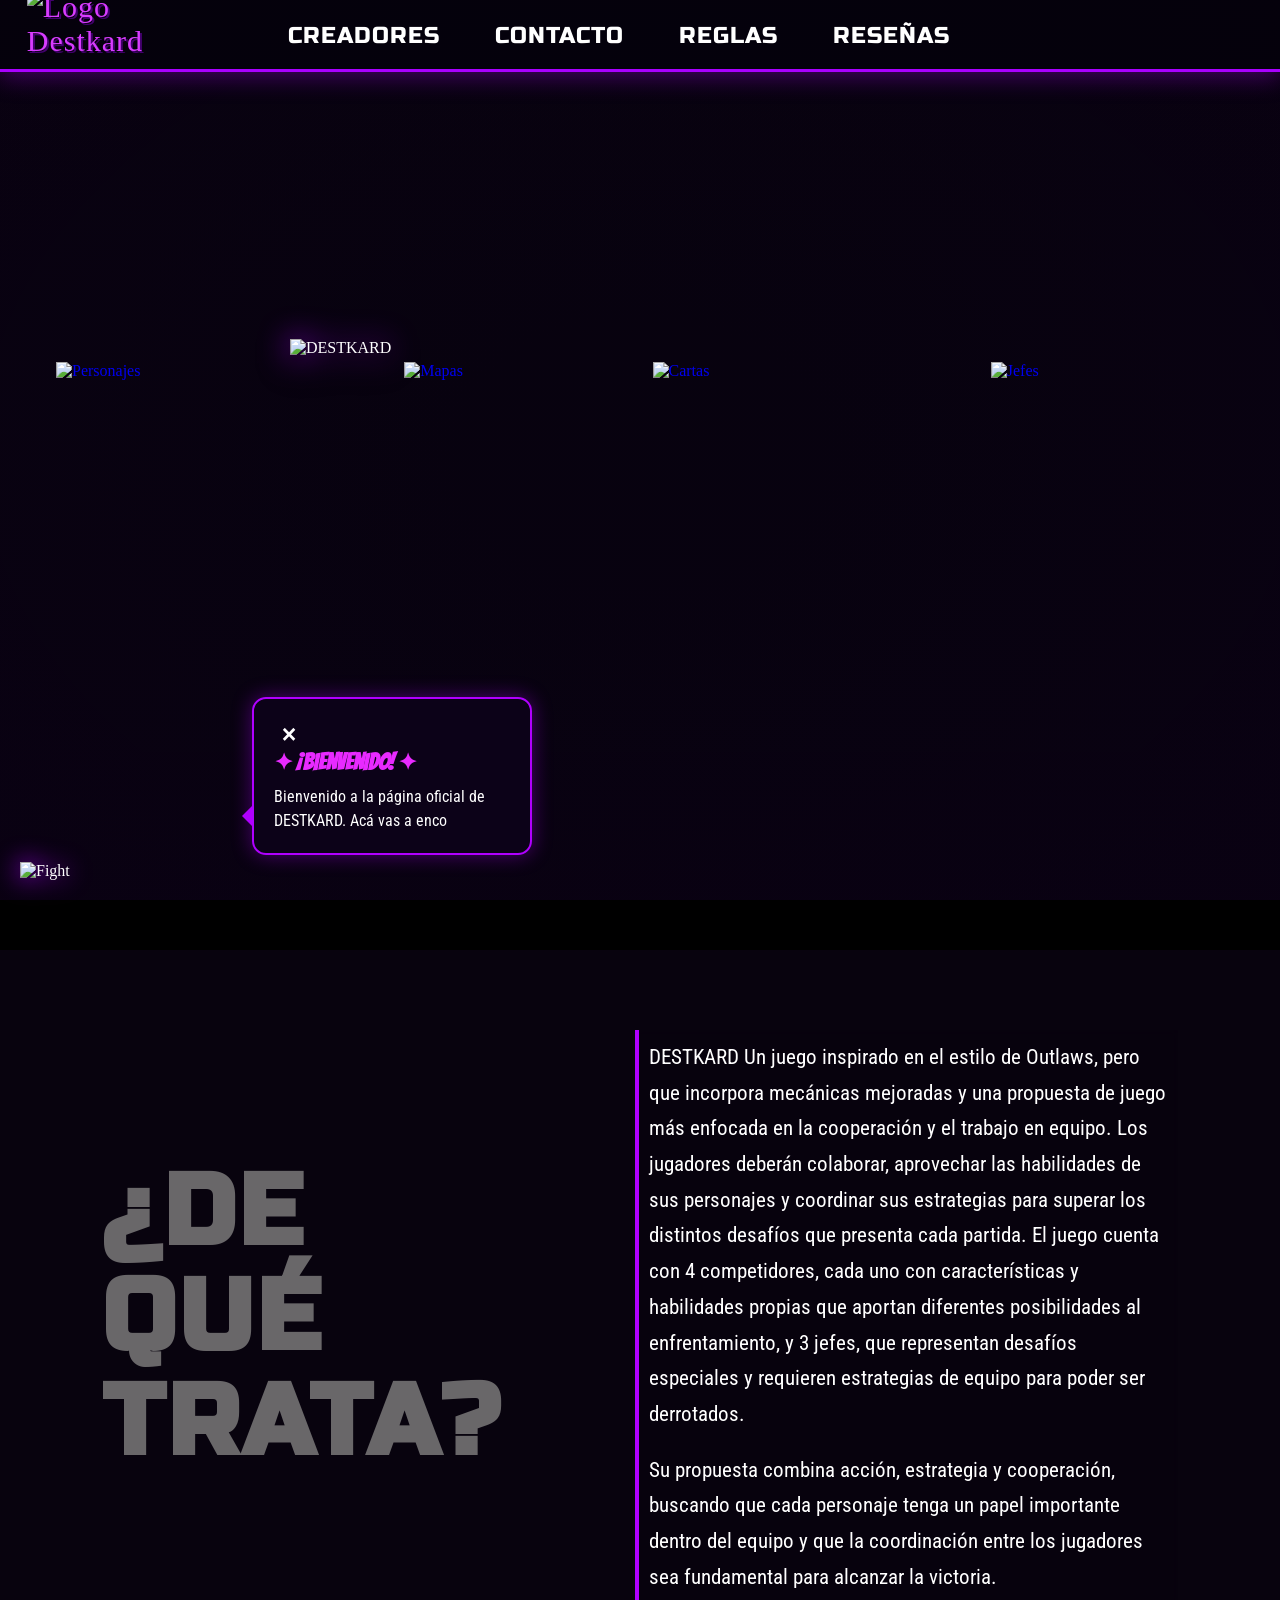
==== index.html @ a24080c4 "Add files via upload" ====
<!DOCTYPE html>
<html lang="es">
<head>
    <meta charset="UTF-8">
    <meta name="viewport" content="width=device-width, initial-scale=1.0">

    <title>DESTKARD | Enfrenta, Juega, Compite</title>

    <link rel="stylesheet" href="style.css">
    <link href="https://fonts.googleapis.com/css2?family=Russo+One&display=swap" rel="stylesheet">
    <link rel="preconnect" href="https://fonts.googleapis.com">
    <link rel="preconnect" href="https://fonts.gstatic.com" crossorigin>

    <link href="https://fonts.googleapis.com/css2?family=Bangers&family=Roboto+Condensed:wght@400;700;900&display=swap" rel="stylesheet">
</head>

<body>

<header class="navbar">

    <a href="#inicio" class="brand">
        <img src="img/selector/logosuperior.png" class="brand-logo" alt="Logo Destkard">
    </a>

    <!-- NAVEGACIÓN CENTRAL -->
    <nav class="top-nav" id="topNav">

        <button class="nav-option" data-panel="creadores">
            CREADORES
        </button>

        <button class="nav-option" data-panel="contacto">
            CONTACTO
        </button>

        <button class="nav-option" data-panel="reglas">
            REGLAS
        </button>

        <button class="nav-option" data-panel="resenas">
            RESEÑAS
        </button>

    </nav>

    <button class="menu-toggle" id="menuToggle" aria-label="Abrir menú">
        ☰
    </button>

    <!-- BOTÓN ROBLOX CON PNG -->
    <a href="https://www.roblox.com/"
       target="_blank"
       rel="noopener noreferrer"
       class="roblox-button">

        <img src="img/selector/roblox.png"
             alt="Jugar en Roblox"
             class="roblox-image">

    </a>

    <!-- CADENAS DECORATIVAS -->
    <img src="img/selector/cadena izquierda.png"
         class="chain-left" alt="">

    <img src="img/selector/cadena derecha.png"
         class="chain-right" alt="">

</header>


<!-- =================================
     VENTANAS DESPLEGABLES
================================= -->

<div class="mega-menu" id="megaMenu">

    <button class="mega-close" id="megaClose" aria-label="Cerrar menú">
        ✕
    </button>

    <!-- CREADORES -->
    <section class="mega-panel" id="panel-creadores">

        <h2>NUESTROS CREADORES</h2>
        <p class="panel-subtitle">EL EQUIPO DETRÁS DE DESTKARD</p>

        <div class="creator-grid">

            <article class="creator-card">
                <img src="img/selector/creador01.jpeg" alt="Creador 1">
                <h3>Emiliano</h3>
                <p>-Diseñador & ilustrador<br>
                   -Renderizado en blender y animaciones.</p>
            </article>

            <article class="creator-card">
                <img src="img/selector/creador02.jpg" alt="Creador 2">
                <h3>Axel</h3>
                <p>-Programador del videojuego</p>
            </article>

            <article class="creator-card">
                <img src="img/selector/creador03.jpeg" alt="Creador 3">
                <h3>Jazmín</h3>
                <p>-Desarolladora de la página web.</p>
            </article>

        </div>

    </section>

    <!-- CONTACTO -->
    <section class="mega-panel" id="panel-contacto">

        <h2>CONTACTO</h2>
        <p class="panel-subtitle">ENCONTRANOS EN NUESTROS INSTAGRAMS</p>

        <div class="info-content">
            <p>pereiraaxell</p>
            <p>blaylajazmin</p>
            <p>emixx_nunez</p>
        </div>

    </section>

    <!-- REGLAS -->
    <section class="mega-panel" id="panel-reglas">

        <h2>REGLAS DE DESTKARD</h2>
        <p class="panel-subtitle">LAS NORMAS QUE TODOS DEBEN RESPETAR</p>

        <div class="info-content">
            <p>◆ Respetar a los demás jugadores.</p>
            <p>◆ No utilizar trampas ni exploits.</p>
            <p>◆ No molestar ni perjudicar a otros usuarios.</p>
            <p>◆ Disfrutar del juego y respetar la comunidad.</p>
        </div>

    </section>

    <!-- RESEÑAS -->
    <section class="mega-panel" id="panel-resenas">

        <h2>RESEÑAS</h2>
        <p class="panel-subtitle">¿QUÉ OPINAN LOS JUGADORES?</p>

        <div class="info-content">
            <p>Las opiniones de la comunidad aparecerán aquí.</p>
            <p>¡Tu experiencia también será importante!</p>
        </div>

    </section>

</div>


<!-- =================================
     PORTADA PRINCIPAL
================================= -->

<main>

    <section class="hero" id="inicio">

        <div class="hero-overlay"></div>

        <div class="hero-content">

            <!-- LOGO -->
            <div class="logo-container">

                <img src="img/selector/Logo.png"
                     alt="DESTKARD"
                     class="main-logo">

            </div>

            <!-- CATEGORÍAS -->
            <div class="features">

                <!-- PERSONAJES -->
                <a href="personajes.html"
                   class="feature-card image-card"
                   id="irPersonajes">

                    <img src="img/selector/personajes.png"
                         alt="Personajes"
                         class="feature-image">

                </a>

                <!-- MAPAS -->
                <a href="mapascodigos/mapas.html"
                   class="feature-card image-card">

                    <img src="img/selector/mapas.png"
                         alt="Mapas"
                         class="feature-image">

                </a>

                <!-- CARTAS -->
                <a href="cartascodigos/cartulis/cartas.html"
                   class="feature-card image-card">

                    <img src="img/selector/cartas.png"
                         alt="Cartas"
                         class="feature-image">

                </a>

                <!-- JEFES -->
                <a href="jefescodigos/jefes.html"
                   class="feature-card image-card">

                    <img src="img/selector/Jefes.png"
                         alt="Jefes"
                         class="feature-image">

                </a>

            </div>

        </div>

    </section>

    <!-- =================================
         SECCIÓN: ¿DE QUÉ TRATA?
    ================================= -->

    <section class="about-section" id="sobre-destkard">

        <div class="about-container">

            <div class="about-title">
                <h2>¿DE QUÉ<br>TRATA?</h2>
            </div>

            <div class="about-description">
                <p>
                    DESTKARD Un juego inspirado en el estilo de Outlaws, pero que incorpora mecánicas mejoradas y una propuesta de juego más enfocada en la cooperación y el trabajo en equipo. Los jugadores deberán colaborar, aprovechar las habilidades de sus personajes y coordinar sus estrategias para superar los distintos desafíos que presenta cada partida.

                    El juego cuenta con 4 competidores, cada uno con características y habilidades propias que aportan diferentes posibilidades al enfrentamiento, y 3 jefes, que representan desafíos especiales y requieren estrategias de equipo para poder ser derrotados.
                </p>

                <p>
                    Su propuesta combina acción, estrategia y cooperación, buscando que cada personaje tenga un papel importante dentro del equipo y que la coordinación entre los jugadores sea fundamental para alcanzar la victoria.
                </p>
            </div>

        </div>

    </section>

</main>

<!-- ASISTENTES DE BIENVENIDA DESTKARD -->

<!-- FIGHT -->

<div class="asistente-destkard" id="asistenteFight">

    <img src="img/selector/fightdialogo.png"
         alt="Fight">

    <div class="globo-dialogo">

        <button type="button" class="cerrarDialogo" id="cerrarFight">×</button>

        <h3>✦ ¡BIENVENIDO! ✦</h3>

        <p id="textoFight"></p>

    </div>

</div>

<!-- NEON -->

<div class="asistente-destkard derecha" id="asistenteNeon">

    <img src="img/selector/neondialogo.png"
         alt="Neon">

    <div class="globo-dialogo">

        <button type="button" class="cerrarDialogo" id="cerrarNeon">×</button>

        <h3> ¡EXPLORÁ DESTKARD! </h3>

        <p id="textoNeon"></p>

    </div>

</div>

<button class="dialogo-reabrir" id="reabrirDialogo">
    ¿NECESITÁS AYUDA?
</button>

<script src="script.js"></script>
</body>
</html>
---- style.css ----
/* =================================
   CONFIGURACIÓN GENERAL
================================= */

* {
    margin: 0;
    padding: 0;
    box-sizing: border-box;
}

html {
    scroll-behavior: smooth;
}

body {
    background: #08030e;
    color: white;
    font-family: 'Chiller', fantasy;
    overflow-x: hidden;
}

/* =================================
   BARRA DE NAVEGACIÓN
================================= */

.navbar {
    position: absolute;
    top: 0;
    left: 0;
    width: 100%;
    height: 72px;
    z-index: 20;

    display: flex;
    align-items: center;
    justify-content: space-between;

    padding: 0 6%;

    background: rgba(5, 2, 12, 0.94);
    border-bottom: 3px solid #a900ff;
    box-shadow: 0 5px 25px rgba(174, 0, 255, 0.35);

    overflow: visible;
}

/* LOGO DE NAVEGACIÓN */

.brand {
    display: flex;
    align-items: center;
    gap: 10px;

    color: #d83cff;
    text-decoration: none;

    font-family: 'Chiller', fantasy;
    font-size: 30px;
    letter-spacing: 1px;

    text-shadow: 2px 2px #42006d;
    z-index: 5;
}

.brand-logo {
    width: 140px;
    height: 100px;
    object-fit: contain;
    display: block;

    transform: translate(-50px, 5px);
}

/* ENLACES */

.nav-links {
    display: flex;
    align-items: center;
    gap: 40px;
}

.nav-links a {
    color: white;
    text-decoration: none;
    font-size: 15px;
    font-weight: 900;

    transition: 0.3s;
}

.nav-links a:hover,
.nav-links a.active {
    color: #e82aff;
    border-bottom: 3px solid #e82aff;
    padding-bottom: 8px;
    text-shadow: 0 0 12px #db00ff;
}

/* ROBLOX */

.roblox-button {
    position: absolute;
    right: 4%;
    top: 50%;
    transform: translateY(-50%);

    width: 130px;
    height: 65px;

    display: flex;
    align-items: center;
    justify-content: center;

    padding: 0;
    background: transparent;
    border: none;

    z-index: 6;
    transition: 0.3s;
}

.roblox-image {
    width: 220%;
    height: 220%;
    object-fit: contain;
    display: block;
}

.roblox-button:hover {
    transform: translateY(-50%) scale(1.08);
}

/* MENÚ MÓVIL */

.menu-toggle {
    display: none;
    color: white;
    background: none;
    border: none;
    font-size: 30px;
    cursor: pointer;
}

/* =================================
   CADENAS DECORATIVAS
================================= */

.chain-left,
.chain-right {
    position: absolute;
    top: 8px;

    width: 30vw;
    height: auto;

    object-fit: contain;

    z-index: 4;
    pointer-events: none;
    user-select: none;

    transform: scaleY(0.75);
    transform-origin: top center;
}

.chain-left {
    left: -12%;
}

.chain-right {
    right: -7%;
}

/* =================================
   PORTADA PRINCIPAL
================================= */

.hero {
    position: relative;

    min-height: 100vh;
    height: auto;

    display: flex;
    align-items: center;
    justify-content: center;

    background-image:
        linear-gradient(
            to bottom,
            rgba(5, 0, 15, 0.25),
            rgba(8, 0, 18, 0.55)
        ),
        url("img/selector/Fondo1.png");

    background-size: cover;
    background-position: center;
    background-repeat: no-repeat;

    overflow: hidden;
}

.hero-overlay {
    position: absolute;
    inset: 0;

    background:
        radial-gradient(
            ellipse at center,
            transparent 20%,
            rgba(12, 0, 22, 0.38) 100%
        );

    pointer-events: none;
}

.hero-content {
    width: 100%;
    min-height: 100vh;
    position: relative;
    z-index: 2;

    display: flex;
    flex-direction: column;
    align-items: center;
    justify-content: center;

    padding: 85px 20px 30px;
}

/* =================================
   LOGO PRINCIPAL
================================= */

.logo-container {
    width: min(700px, 75vw);

    display: flex;
    justify-content: center;
    align-items: center;

    margin-bottom: 0;
}

.main-logo {
    width: 100%;
    height: auto;
    object-fit: contain;

    filter:
        drop-shadow(0 0 15px #a500ff)
        drop-shadow(0 8px 5px rgba(0, 0, 0, 0.8));

    animation: logoFloat 4s ease-in-out infinite;
}

@keyframes logoFloat {
    0%, 100% {
        transform: translateY(0);
    }

    50% {
        transform: translateY(-8px);
    }
}

/* =================================
   FRASE PRINCIPAL
================================= */

.tagline {
    display: flex;
    align-items: center;
    justify-content: center;
    gap: 18px;

    color: white;
    font-family: 'Chiller', fantasy;
    font-size: 25px;
    letter-spacing: 2px;

    text-shadow: 0 0 10px #c500ff;
    margin-top: -5px;
}

.tagline b {
    color: #e600ff;
    font-size: 17px;
}

.tagline span {
    color: #e000ff;
    font-size: 30px;
}

/* =================================
   BOTÓN JUGAR
================================= */

.play-button {
    margin-top: 20px;

    display: flex;
    align-items: center;
    justify-content: center;

    padding: 17px 42px;

    background: linear-gradient(135deg, #a000e9, #ed20ff);
    color: white;
    text-decoration: none;

    font-family: 'Chiller', fantasy;
    font-size: 32px;
    letter-spacing: 2px;

    border: 4px solid white;
    outline: 3px solid #a000ff;

    clip-path: polygon(
        5% 0, 95% 0,
        100% 18%, 96% 50%,
        100% 82%, 95% 100%,
        5% 100%, 0 82%,
        4% 50%, 0 18%
    );

    transition: 0.3s;
}

.play-button:hover {
    transform: scale(1.1);
    filter: brightness(1.3);
    box-shadow: 0 0 35px #dc00ff;
}

/* =================================
   TEXTOS LATERALES
================================= */

.side-text {
    position: absolute;
    top: 44%;
    z-index: 2;

    color: #ed39ff;
    font-family: 'Chiller', fantasy;
    font-size: 23px;
    line-height: 1.3;
    letter-spacing: 1px;

    text-shadow: 0 0 12px #c000ff;
}

.side-text span {
    display: block;
    text-align: center;
    font-size: 30px;
    margin-bottom: 10px;
}

.side-left {
    left: 5%;
    text-align: center;
    transform: rotate(-8deg);
}

.side-right {
    right: 5%;
    text-align: center;
    transform: rotate(8deg);
}

/* =================================
   ÍCONOS PRINCIPALES
================================= */

.features {
    width: min(1250px, 95%);

    display: grid;
    grid-template-columns: repeat(4, 1fr);

    align-items: center;
    justify-items: center;

    gap: 15px;

    margin: 0 auto;
}

.feature-card {
    width: 100%;

    display: flex;
    align-items: center;
    justify-content: center;

    padding: 5px;

    background: transparent;
    border: none;

    text-decoration: none;

    transition: transform 0.3s ease;
}

/* IMÁGENES */

.feature-card img {
    width: 250px;
    height: 250px;

    object-fit: contain;

    transition: 0.3s;
}

/* TAMAÑOS INDIVIDUALES DE LOS ICONOS */

.features .feature-card:nth-child(1) img {
    width: 300px;
}

.features .feature-card:nth-child(2) img {
    width: 200px;
}

.features .feature-card:nth-child(3) img {
    width: 300px;
}

.features .feature-card:nth-child(4) img {
    width: 220px;
}

.feature-card:hover {
    transform: translateY(-6px);
}

.feature-card:hover img {
    transform: scale(1.08);
    filter: drop-shadow(0 0 8px #a900ff);
}

/* TEXTOS DE LOS ÍCONOS */

.feature-card span {
    font-family: 'Chiller', fantasy;
    font-size: 19px;
    letter-spacing: 1px;
}

/* =================================
   CRÉDITOS
================================= */

.creator-credit {
    color: white;
    font-family: 'Bangers', cursive;
    font-size: 21px;
    letter-spacing: 2px;
    text-shadow: 0 0 10px #a900ff;
}

.creator-credit span {
    color: #e82aff;
}

/* =================================
   SECCIONES INFERIORES
================================= */

.extra-section {
    min-height: 280px;
    padding: 90px 20px;

    text-align: center;

    background:
        linear-gradient(
            135deg,
            #10031c,
            #210038,
            #09010f
        );

    border-bottom: 2px solid #8e00d1;
}

.extra-section h2 {
    color: #e72aff;
    font-family: 'Chiller', fantasy;
    font-size: 45px;
    letter-spacing: 3px;

    text-shadow: 0 0 15px #ae00ff;
}

.extra-section p {
    margin-top: 20px;
    font-size: 19px;
    color: #ddd;
}

/* =================================
   MENÚ DESPLEGABLE
================================= */

.top-nav {
    display: flex;
    align-items: center;
    justify-content: center;
    gap: 25px;

    position: absolute;
    left: 50%;
    top: 50%;
    transform: translate(-53%, -50%);

    z-index: 5;
}

.nav-option {
    background: transparent;
    border: none;
    color: white;

    padding: 12px 15px;

    font-family: 'Russo One', sans-serif;
    font-size: 23px;
    letter-spacing: 1px;

    cursor: pointer;
    transition: 0.3s;
}

.nav-option:hover,
.nav-option.active {
    color: #ed35ff;
    text-shadow: 0 0 12px #d000ff;
}

/* VENTANA DESPLEGABLE */

.mega-menu {
    position: absolute;
    top: 72px;
    left: 0;

    width: 100%;
    min-height: 300px;

    padding: 45px 7% 40px;

    background: rgba(8, 2, 17, 0.97);

    border-bottom: 3px solid #b000ff;

    box-shadow:
        0 15px 35px rgba(0, 0, 0, 0.8),
        0 8px 30px rgba(160, 0, 255, 0.3);

    backdrop-filter: blur(12px);

    z-index: 15;

    opacity: 0;
    visibility: hidden;
    pointer-events: none;

    transform: translateY(-35px) scaleY(0.92);
    transform-origin: top center;

    transition:
        opacity 0.4s ease,
        transform 0.65s cubic-bezier(0.16, 1, 0.3, 1),
        visibility 0.65s;
}

.mega-menu.show {
    opacity: 1;
    visibility: visible;
    pointer-events: auto;

    transform: translateY(0) scaleY(1);
}

/* CONTENIDO DEL MENÚ */

.mega-panel {
    display: none;
    text-align: center;
}

.mega-panel.active {
    display: block;
    animation: contentAppear 0.65s ease both;
}

@keyframes contentAppear {
    from {
        opacity: 0;
        transform: translateY(15px);
    }

    to {
        opacity: 1;
        transform: translateY(0);
    }
}

.mega-panel h2 {
    color: #e64aff;
    font-family: 'Bangers', cursive;
    font-size: 42px;
    letter-spacing: 3px;

    text-shadow: 0 0 15px #a000ff;
}

.panel-subtitle {
    color: #bca2ce;
    font-family: 'Roboto Condensed', sans-serif;
    font-size: 13px;
    letter-spacing: 3px;

    margin-top: 8px;
    margin-bottom: 30px;
}

/* BOTÓN CERRAR */

.mega-close {
    position: absolute;
    top: 15px;
    right: 30px;

    color: white;
    background: transparent;
    border: none;

    font-size: 25px;
    cursor: pointer;

    transition: 0.3s;
}

.mega-close:hover {
    color: #ed20ff;
    transform: rotate(90deg);
}

/* =================================
   CREADORES
================================= */

.creator-grid {
    display: grid;
    grid-template-columns: repeat(3, 180px);
    justify-content: center;
    gap: 30px;
}

.creator-card {
    padding: 15px;

    background: rgba(35, 8, 54, 0.8);
    border: 1px solid #8d20d6;

    transition: 0.3s;
}

.creator-card:hover {
    transform: translateY(-8px);
    box-shadow: 0 0 20px #a000ff;
}

.creator-card img {
    width: 100%;
    aspect-ratio: 1 / 1;

    object-fit: cover;

    border: 2px solid #c42aff;
}

.creator-card h3 {
    color: #e7a0ff;
    font-family: 'Bangers', cursive;
    font-size: 23px;

    margin-top: 10px;
}

.creator-card p {
    color: #ddd;
    font-family: 'Roboto Condensed', sans-serif;
    font-size: 14px;

    margin-top: 5px;
}

/* =================================
   INFORMACIÓN
================================= */

.info-content {
    max-width: 700px;
    margin: auto;

    padding: 20px;

    background: rgba(35, 8, 54, 0.6);
    border-left: 3px solid #bc27ff;
}

.info-content p {
    color: #eee;
    font-family: 'Roboto Condensed', sans-serif;
    font-size: 19px;

    margin: 12px 0;
}

/* =================================
   TABLETS
================================= */

@media (max-width: 1000px) {

    .nav-links {
        gap: 18px;
    }

    .brand {
        font-size: 24px;
    }

    .top-nav {
        gap: 2px;
    }

    .nav-option {
        padding: 10px 7px;
        font-size: 19px;
    }

    .chain-left,
    .chain-right {
        width: 25vw;
    }

    .features {
        grid-template-columns: repeat(3, 1fr);
        gap: 20px;
    }

    .feature-card img {
        width: 125px;
        height: 105px;
    }
}

/* =================================
   CELULARES
================================= */

@media (max-width: 700px) {

.navbar {
    position: absolute;
    top: 0;
    left: 0;

    width: 100%;
    height: 72px;

    display: flex;
    align-items: center;
    justify-content: space-between;

    padding: 0 190px 0 6%;

    z-index: 20;

    background: rgba(5, 2, 12, 0.94);
    border-bottom: 3px solid #a900ff;
    box-shadow: 0 5px 25px rgba(174, 0, 255, 0.35);
    overflow: visible;
}

    .brand {
        font-size: 23px;
    }

    .brand-icon {
        font-size: 30px;
    }

    .menu-toggle {
        display: block;
        position: relative;
        z-index: 6;
    }

    .roblox-button {
        display: none;
    }

    .nav-links {
        display: none;

        position: absolute;
        top: 65px;
        left: 0;
        width: 100%;

        flex-direction: column;
        gap: 0;

        background: rgba(7, 0, 15, 0.98);
        border-bottom: 2px solid #d000ff;
    }

    .nav-links.show {
        display: flex;
    }

    .nav-links a {
        width: 100%;
        text-align: center;
        padding: 17px;
        border-bottom: 1px solid #3a124a;
    }

    .nav-links a:hover,
    .nav-links a.active {
        padding-bottom: 17px;
    }

    .hero {
        min-height: 100vh;
        height: auto;
        background-position: center;
    }

    .hero-content {
        padding-top: 110px;
        padding-bottom: 65px;
    }

    .logo-container {
        width: min(650px, 85vw);
    }

    .tagline {
        font-size: 17px;
        gap: 8px;
    }

    .play-button {
        font-size: 25px;
        padding: 14px 30px;
    }

    .side-text {
        display: none;
    }

    .features {
        width: 90%;
        grid-template-columns: repeat(2, 1fr);
        gap: 20px;
        margin-top: 40px;
    }

    .feature-card img {
        width: 115px;
        height: 100px;
    }

    .extra-section h2 {
        font-size: 35px;
    }

    .top-nav {
        display: none;

        position: absolute;
        top: 65px;
        left: 0;

        width: 100%;

        flex-direction: column;

        background: rgba(7, 0, 15, 0.98);
        border-bottom: 2px solid #d000ff;
    }

    .top-nav.show {
        display: flex;
    }

    .nav-option {
        width: 100%;
        padding: 15px;
        font-size: 21px;

        border-bottom: 1px solid #351044;
    }

    .chain-left,
    .chain-right {
        width: 30vw;
        top: 15px;
    }

    .mega-menu {
        top: 65px;
        padding: 45px 15px 30px;
    }

    .mega-panel h2 {
        font-size: 32px;
    }

    .creator-grid {
        grid-template-columns: repeat(2, minmax(0, 140px));
        gap: 12px;
    }

    .creator-card {
        padding: 8px;
    }

    .creator-card h3 {
        font-size: 19px;
    }

    .info-content p {
        font-size: 16px;
    }
}

/* =================================
   CELULARES PEQUEÑOS
================================= */

@media (max-width: 380px) {

    .tagline {
        font-size: 14px;
        gap: 5px;
    }

    .features {
        gap: 12px;
    }

    .feature-card img {
        width: 100px;
        height: 90px;
    }

    .feature-card span {
        font-size: 14px;
    }
}

/* =================================
   SECCIÓN ¿DE QUÉ TRATA?
================================= */

.about-section {
    width: 100%;
    min-height: 650px;

    display: flex;
    align-items: center;
    justify-content: center;

    padding: 80px 8%;

    background-image:
        url("img/selector/Fondo4.png");

    background-size: cover;
    background-position: center;
    background-repeat: no-repeat;

    border-top: 50px solid #000;
}

.about-container {
    width: 100%;
    max-width: 1250px;

    display: grid;
    grid-template-columns: 1fr 1.2fr;

    align-items: center;
    gap: 80px;
}

/* TÍTULO IZQUIERDO */

.about-title h2 {
    font-family: 'Russo One', sans-serif;
    font-size: clamp(100px, 7px, 100px);

    color: rgb(105, 103, 105);
    line-height: 1.05;
    letter-spacing: 3px;
}

/* DESCRIPCIÓN DERECHA */

.about-description {
    padding: 10px;

    background: rgba(8, 3, 14, 0.65);

    border-left: 4px solid #b000ff;

    backdrop-filter: blur(5px);
}

.about-description p {
    font-family: 'Roboto Condensed', sans-serif;
    font-size: 21px;
    line-height: 1.7;

    color: white;

    margin-bottom: 20px;
}

.about-description p:last-child {
    margin-bottom: 0;
}

/* CELULARES */

@media (max-width: 700px) {

    .about-section {
        min-height: 100vh;
        padding: 80px 7%;
    }

    .about-container {
        grid-template-columns: 1fr;
        gap: 30px;
    }

    .about-title h2 {
        font-size: 55px;
        text-align: center;
    }

    .about-description {
        padding: 20px;
    }

    .about-description p {
        font-size: 17px;
    }

}

/* =================================
   ASISTENTE DE BIENVENIDA DESTKARD
================================= */

.asistente-destkard {
    position: fixed;
    bottom: 20px;
    left: 20px;

    display: flex;
    align-items: flex-end;
    gap: 12px;

    z-index: 1000;

    animation: entradaAsistente 0.9s ease both;
}

.asistente-destkard img {
    width: 220px;
    max-height: 320px;

    object-fit: contain;

    filter: drop-shadow(0 0 12px #a900ff);

    animation: flotarAsistente 3s ease-in-out infinite;
}

.globo-dialogo {
    position: relative;

    width: 280px;
    padding: 20px;

    background: rgba(13, 3, 25, 0.96);

    border: 2px solid #b000ff;
    border-radius: 14px;

    box-shadow: 0 0 20px rgba(174, 0, 255, 0.4);

    margin-bottom: 25px;
}

.globo-dialogo::before {
    content: "";

    position: absolute;
    left: -12px;
    bottom: 25px;

    border-top: 12px solid transparent;
    border-bottom: 12px solid transparent;
    border-right: 12px solid #b000ff;
}

.globo-dialogo h3 {
    color: #e82aff;
    font-family: 'Bangers', cursive;
    font-size: 23px;

    margin-bottom: 10px;
    padding-right: 15px;
}

.globo-dialogo p {
    color: white;
    font-family: 'Roboto Condensed', sans-serif;

    font-size: 16px;
    line-height: 1.5;
}

#cerrarDialogo {
    position: absolute;
    top: 7px;
    right: 10px;

    background: transparent;
    border: none;

    color: white;
    font-size: 23px;

    cursor: pointer;
}

#cerrarDialogo:hover {
    color: #e82aff;
}

.dialogo-reabrir {
    display: none;

    position: fixed;
    bottom: 20px;
    left: 20px;

    z-index: 1000;

    padding: 12px 18px;

    background: #26003d;
    color: white;

    border: 2px solid #b000ff;
    border-radius: 10px;

    font-family: 'Bangers', cursive;
    font-size: 18px;

    cursor: pointer;
    box-shadow: 0 0 15px #8500cc;
}

.dialogo-reabrir:hover {
    transform: scale(1.05);
}

/* ANIMACIONES */

@keyframes entradaAsistente {
    from {
        opacity: 0;
        transform: translateX(-120%);
    }

    to {
        opacity: 1;
        transform: translateX(0);
    }
}

@keyframes flotarAsistente {
    0%, 100% {
        transform: translateY(0);
    }

    50% {
        transform: translateY(-7px);
    }
}

/* CERRAR ASISTENTE */

.asistente-destkard.oculto {
    display: none;
}

/* ADAPTACIÓN A CELULARES */

@media (max-width: 700px) {

    .asistente-destkard {
        left: 8px;
        bottom: 10px;
        gap: 5px;
    }

    .asistente-destkard img {
        width: 95px;
        max-height: 145px;
    }

    .globo-dialogo {
        width: min(230px, 62vw);
        padding: 14px;
        margin-bottom: 12px;
    }

    .globo-dialogo h3 {
        font-size: 19px;
    }

    .globo-dialogo p {
        font-size: 14px;
    }

    .dialogo-reabrir {
        left: 10px;
        bottom: 10px;
        font-size: 16px;
    }

}

/* =================================
   PRESENTACIÓN CON DOS PERSONAJES
================================= */

/* SEGUNDO PERSONAJE A LA DERECHA */

.asistente-destkard.derecha {
    left: auto;
    right: 20px;
    flex-direction: row-reverse;
    animation: entradaAsistenteDerecha 0.9s ease both;
}

/* GLOBITO DEL LADO DERECHO */

.asistente-destkard.derecha .globo-dialogo::before {
    display: none;
}

.asistente-destkard.derecha .globo-dialogo::after {
    content: "";
    position: absolute;
    right: -12px;
    bottom: 25px;

    border-top: 12px solid transparent;
    border-bottom: 12px solid transparent;
    border-left: 12px solid #b000ff;
}

/* ENTRADA DESDE LA DERECHA */

@keyframes entradaAsistenteDerecha {

    from {
        opacity: 0;
        transform: translateX(120%);
    }

    to {
        opacity: 1;
        transform: translateX(0);
    }

}

/* CELULARES */

@media (max-width: 700px) {

    .asistente-destkard.derecha {
        left: auto;
        right: 8px;
        flex-direction: row-reverse;
    }

}

/* BOTONES PARA CERRAR LOS DIÁLOGOS */

.cerrarDialogo {
    background: transparent !important;
    border: none !important;
    outline: none;
    box-shadow: none;
    color: white;
    font-size: 25px;
    font-weight: bold;
    cursor: pointer;
    padding: 0;
    width: 30px;
    height: 30px;
}

.cerrarDialogo:hover {
    background: transparent !important;
    color: #d58aff;
}
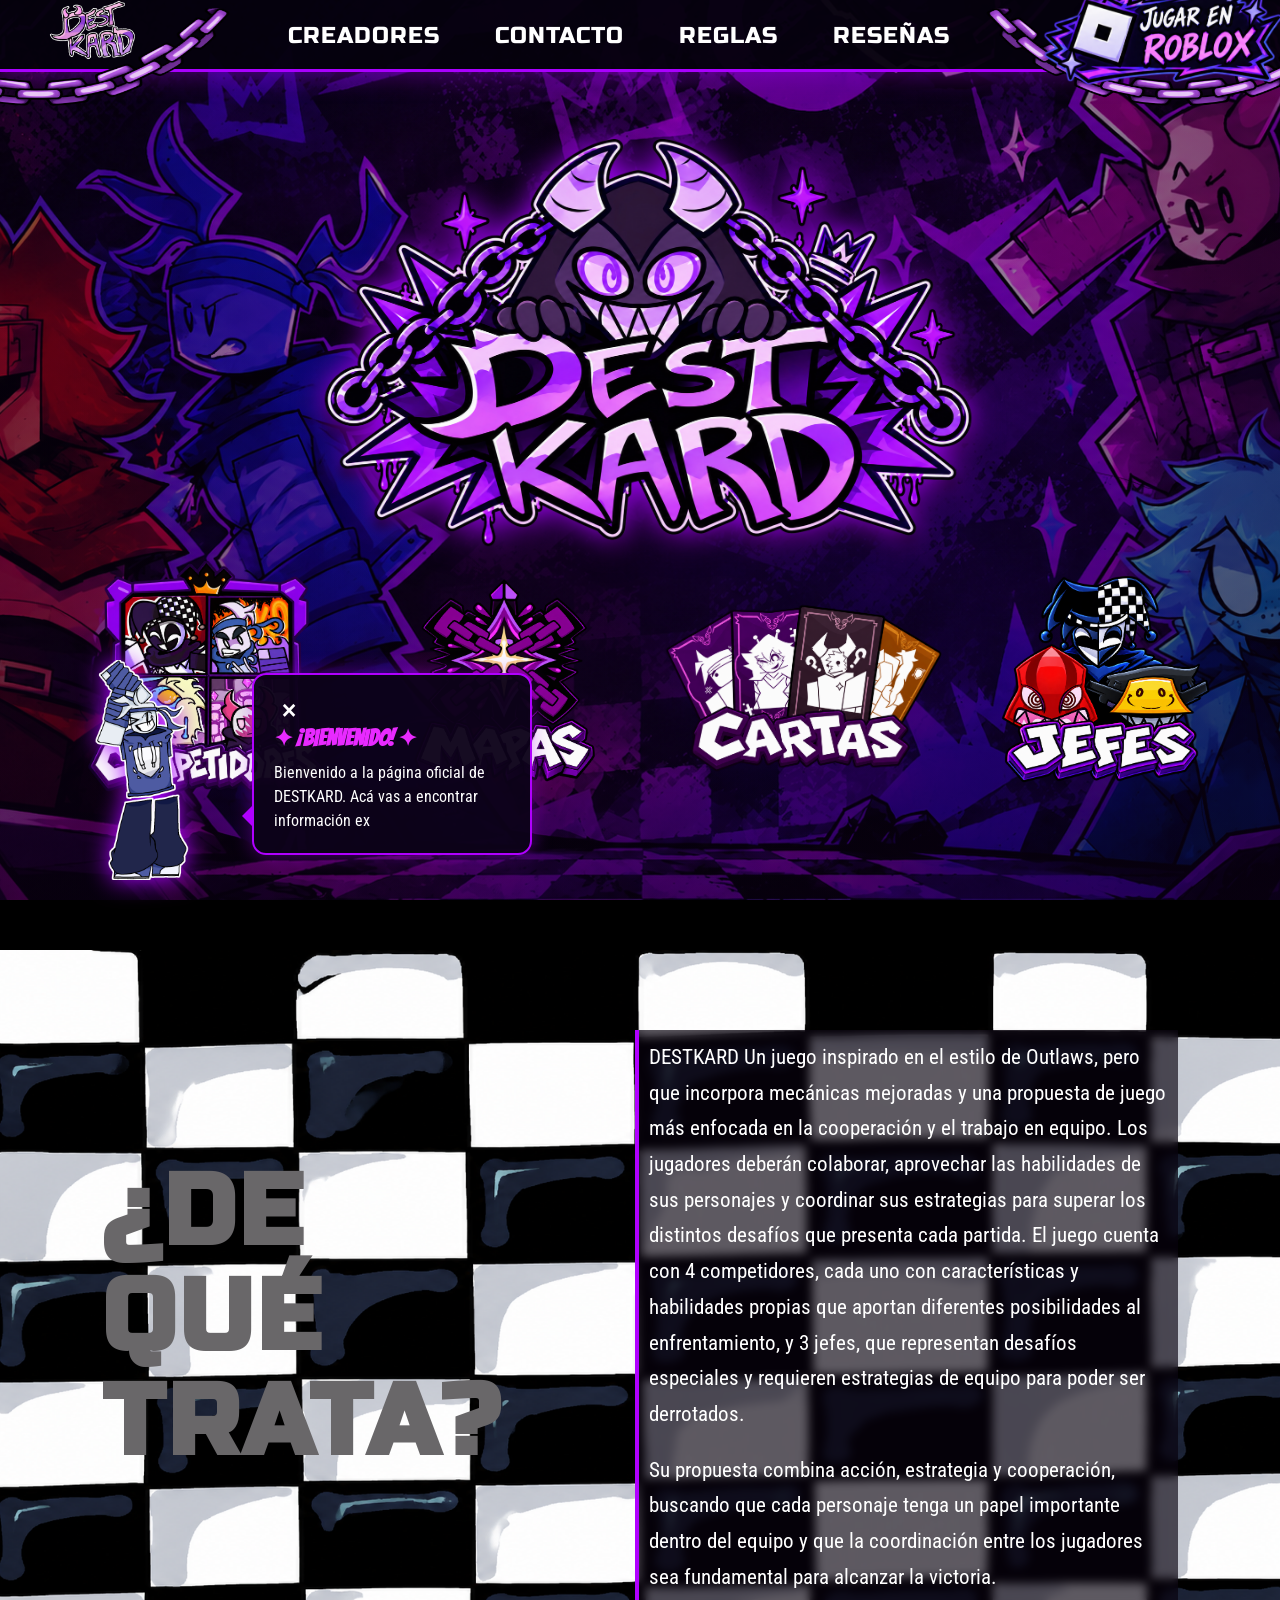
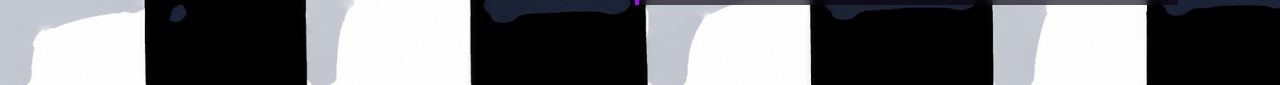
==== commit 9cfc80df: "Update index.html" ====
--- a/index.html
+++ b/index.html
@@ -146,7 +146,7 @@
         <p class="panel-subtitle">¿QUÉ OPINAN LOS JUGADORES?</p>
 
         <div class="info-content">
-            <p>Las opiniones de la comunidad aparecerán aquí.</p>
+            <p>https://docs.google.com/forms/d/e/1FAIpQLSekKrgs8mCERavKr-0o10cp1wv0wxiqKHnwitWPvfg88AVN6w/viewform?usp=publish-editor.</p>
             <p>¡Tu experiencia también será importante!</p>
         </div>
 
--- a/style.css
+++ b/style.css
@@ -782,7 +782,7 @@
     align-items: center;
     justify-content: space-between;
 
-    padding: 0 190px 0 6%;
+    padding: 0 16px;
 
     z-index: 20;
 
@@ -1336,4 +1336,261 @@
 .cerrarDialogo:hover {
     background: transparent !important;
     color: #d58aff;
-}+}
+/* =========================================
+   DESTKARD - RESPONSIVE PARA CELULARES
+========================================= */
+
+@media (max-width: 700px) {
+
+    /* NAVEGACIÓN */
+    .navbar {
+        height: 68px;
+        padding: 0 16px;
+    }
+
+    .brand {
+        font-size: 21px;
+        gap: 6px;
+    }
+
+    .brand-logo {
+        width: 80px;
+        height: 65px;
+        transform: none;
+    }
+
+    .menu-toggle {
+        display: block;
+        margin-left: auto;
+        font-size: 28px;
+    }
+
+    .nav-links {
+        top: 68px;
+        max-height: calc(100vh - 68px);
+        overflow-y: auto;
+    }
+
+    /* PORTADA */
+    .hero,
+    .hero-content {
+        min-height: 100svh;
+    }
+
+    .hero-content {
+        padding: 100px 15px 40px;
+    }
+
+    .logo-container {
+        width: 92vw;
+    }
+
+    .tagline {
+        flex-wrap: wrap;
+        justify-content: center;
+        text-align: center;
+        font-size: 17px;
+        gap: 7px;
+        line-height: 1.4;
+    }
+
+    .play-button {
+        font-size: 25px;
+        padding: 13px 28px;
+    }
+
+    .side-text {
+        display: none;
+    }
+
+    /* CADENAS */
+    .chain-left,
+    .chain-right {
+        width: 24vw;
+        max-width: 110px;
+    }
+
+    /* ACCESOS PRINCIPALES */
+    .features {
+        width: 95%;
+        grid-template-columns: repeat(2, minmax(0, 1fr));
+        gap: 12px;
+        margin-top: 30px;
+    }
+
+    .feature-card {
+        min-width: 0;
+    }
+
+    .feature-card img,
+    .features .feature-card:nth-child(n) img {
+        width: 100%;
+        max-width: 145px;
+        height: auto;
+        aspect-ratio: 1 / 1;
+        object-fit: contain;
+    }
+
+    /* MENÚ DESPLEGABLE */
+    .top-nav {
+        top: 68px;
+        gap: 0;
+    }
+
+    .nav-option {
+        width: 100%;
+        font-size: 19px;
+        padding: 14px;
+    }
+
+    .mega-menu {
+        top: 68px;
+        max-height: calc(100vh - 68px);
+        overflow-y: auto;
+        padding: 42px 14px 25px;
+    }
+
+    .mega-panel h2 {
+        font-size: 32px;
+    }
+
+    .mega-close {
+        top: 10px;
+        right: 15px;
+    }
+
+    /* CREADORES */
+    .creator-grid {
+        grid-template-columns: repeat(2, minmax(0, 140px));
+        justify-content: center;
+        gap: 12px;
+    }
+
+    /* INFORMACIÓN */
+    .about-section {
+        min-height: auto;
+        padding: 65px 18px;
+        border-top-width: 24px;
+    }
+
+    .about-container {
+        grid-template-columns: 1fr;
+        gap: 25px;
+    }
+
+    .about-title h2 {
+        font-size: clamp(38px, 11vw, 55px);
+        text-align: center;
+    }
+
+    .about-description {
+        padding: 17px;
+    }
+
+    .about-description p {
+        font-size: 16px;
+        line-height: 1.6;
+    }
+
+    /* ASISTENTES */
+    .asistente-destkard {
+        left: 8px;
+        bottom: 10px;
+        gap: 5px;
+        max-width: calc(100vw - 16px);
+    }
+
+    .asistente-destkard img {
+        width: 85px;
+        max-height: 125px;
+    }
+
+    .globo-dialogo {
+        width: min(220px, 58vw);
+        padding: 12px;
+        margin-bottom: 10px;
+        max-height: 38vh;
+        overflow-y: auto;
+    }
+
+    .globo-dialogo h3 {
+        font-size: 18px;
+    }
+
+    .globo-dialogo p {
+        font-size: 13px;
+    }
+
+    .asistente-destkard.derecha {
+        left: auto;
+        right: 8px;
+        flex-direction: row-reverse;
+    }
+
+    /* SECCIONES */
+    .extra-section {
+        min-height: auto;
+        padding: 55px 18px;
+    }
+
+    .extra-section h2 {
+        font-size: 34px;
+    }
+
+    .extra-section p {
+        font-size: 16px;
+        line-height: 1.5;
+    }
+
+    .creator-credit {
+        font-size: 17px;
+        text-align: center;
+    }
+}
+
+/* CELULARES PEQUEÑOS */
+@media (max-width: 380px) {
+
+    .navbar {
+        padding: 0 10px;
+    }
+
+    .brand {
+        font-size: 18px;
+    }
+
+    .brand-logo {
+        width: 65px;
+    }
+
+    .features {
+        gap: 8px;
+    }
+
+    .feature-card img,
+    .features .feature-card:nth-child(n) img {
+        max-width: 120px;
+    }
+
+    .globo-dialogo {
+        width: min(190px, 57vw);
+    }
+}
+
+/* TABLETS */
+@media (min-width: 701px) and (max-width: 1000px) {
+
+    .about-container {
+        gap: 35px;
+    }
+
+    .about-title h2 {
+        font-size: clamp(48px, 7vw, 76px);
+    }
+
+    .feature-card img {
+        max-width: 180px;
+        height: auto;
+    }
+}
